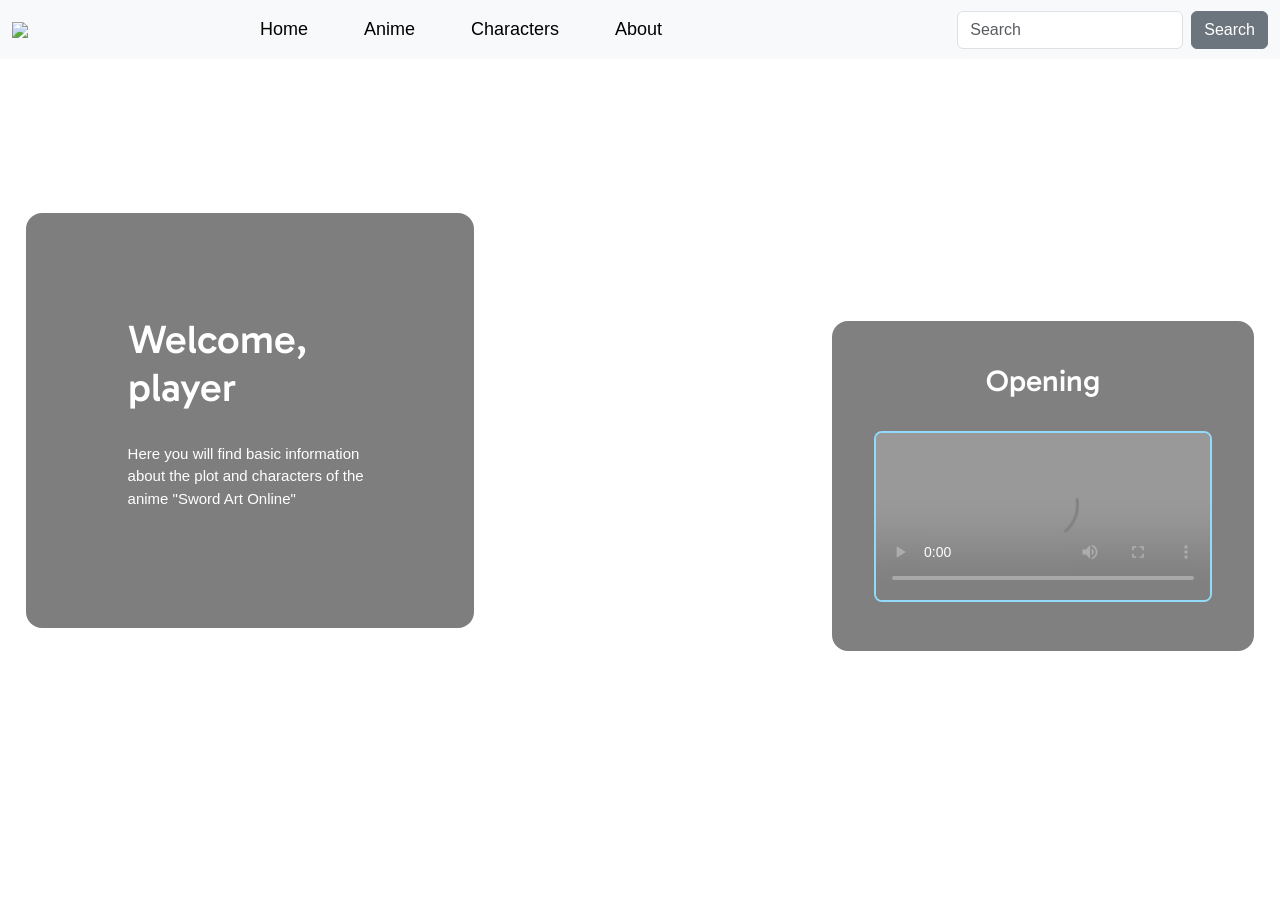
==== anime2.html @ b14372fd "first commit" ====
<!DOCTYPE html>
<html lang="en">
<head>
    <meta charset="UTF-8">
    <meta name="viewport" content="width=device-width, initial-scale=1.0">
    <link rel="stylesheet" href="./anime2.css">
    <link rel="stylesheet" href="./adaptation.css">
    <link href="https://cdn.jsdelivr.net/npm/bootstrap@5.3.2/dist/css/bootstrap.min.css" rel="stylesheet" integrity="sha384-T3c6CoIi6uLrA9TneNEoa7RxnatzjcDSCmG1MXxSR1GAsXEV/Dwwykc2MPK8M2HN" crossorigin="anonymous">
    <title>Document</title>
</head>
<body>
    <nav class="navbar navbar-expand-lg bg-light" data-bs-theme="light">
        <div class="container-fluid">
          <img src="https://upload.wikimedia.org/wikipedia/commons/thumb/c/ca/Sword_Art_Online_anime_logo.svg/1280px-Sword_Art_Online_anime_logo.svg.png" width="200px">
          <button class="navbar-toggler" type="button" data-bs-toggle="collapse" data-bs-target="#navbarColor03" aria-controls="navbarColor05" aria-expanded="false" aria-label="Toggle navigation">
            <span class="navbar-toggler-icon"></span>
          </button>
          <div class="collapse navbar-collapse" id="navbarColor03">
            <ul class="navbar-nav me-auto">
              <li class="nav-item">
                <a class="nav-link active" href="#">Home
                  <span class="visually-hidden">(current)</span>
                </a>
              </li>
              <li class="nav-item">
                <a class="nav-link" href="#">Anime</a>
              </li>
              <li class="nav-item">
                <a class="nav-link" href="#">Characters</a>
              </li>
              <li class="nav-item">
                <a class="nav-link" href="#">About</a>
              </li>
            </ul>
            <form class="d-flex">
              <input class="form-control me-sm-2" type="search" placeholder="Search">
              <button class="btn btn-secondary my-2 my-sm-0" type="submit">Search</button>
            </form>
          </div>
        </div>
      </nav>
   <section class="home">
        <div class="home-content">
            <h1>Welcome, player</h1><br>
            <p>Here you will find basic information about the plot and characters of the anime "Sword Art Online"</p>
         </div>
         <div class="home-content1">
            <h1>Opening</h1><br>
            <video class="video" src="./Sword Art Online - Opening 1 [4K 60FPS _ Creditless _ CC].mp4" controls width="100%"></video>
         </div>
   </section>


   
   <script src="https://cdn.jsdelivr.net/npm/bootstrap@5.3.2/dist/js/bootstrap.bundle.min.js" integrity="sha384-C6RzsynM9kWDrMNeT87bh95OGNyZPhcTNXj1NW7RuBCsyN/o0jlpcV8Qyq46cDfL" crossorigin="anonymous"></script>
</body>
</html>
---- anime2.css ----
@import url('https://fonts.cdnfonts.com/css/anime-ace');
@import url('https://fonts.googleapis.com/css2?family=Autour+One&family=Gabarito:wght@600&family=Mooli&display=swap');


* {
    margin: 0;
    padding: 0;
    box-sizing: border-box;
    font-family: 'Anime Ace', sans-serif;
}

body {

    min-height: 100vh;
    background: url(https://4kwallpapers.com/images/wallpapers/kirito-kirigaya-3840x2160-10432.png) no-repeat;
    background-size: cover;
    background-position: center;
}

.header {
    box-shadow: 2px 4px 8px rgb(0, 0, 0);
    position: fixed;
    top: 0;
    width: 100%;
    left: 0;
    padding: 20px 100px;
    background: white;
    display: flex;
    justify-content: space-between;
    align-items: center;
    z-index: 100;
   
}

.logo {
    font-size: 32px;
    color: rgb(0, 0, 0);
    text-decoration: none;
    font-weight: 700;    
}

.navbar a {
    color: black;
    position: relative;
    font-size: 18px;
    font-weight: 500;
    text-decoration: none;
    margin-left:40px ;
}

.navbar a::before {
    color: #26B3F3;
    box-shadow: 2px 4px 8px rgb(0, 0, 0);
    content: '' ;
    position: absolute;
    top: 100%;
    left: 0;
    width: 0;
    height: 2px;
    background: #90D7EC;
    transition: .3s;
}

.navbar:hover {
    color: #26B3F3;
}
.navbar a:hover::before {
    width: 100%;
}

.home{
    align-items: left;
    
}

.home-content{
    z-index: 100%;
    opacity: .5;
    background-color: black;
    border-radius:  16px;
    margin-left: 2%;
    height: 50%;
    width: 35%;
    border: 2px solid black;
    z-index: 0;
    color: white;
    padding: 100px;
    position: sticky;
    margin-top: 12%;
    text-align: left; 
}

.home-content h1{
    font-family:'Gabarito', cursive ;
    font-size: 60px;  
}

.home-content p{
    
    font-size: 20px;
    max-width: 100%;  
}


.home-content1{
    z-index: 100%;
    opacity: .5;
    background-color: black;
    border-radius:  16px;
    margin-left: 65%;
    height: 40%;
    width: 33%;
    border: 2px solid black;
    z-index: 0;
    color: white;
    padding: 40px;
    position: sticky;
    top: 0;
    text-align: center; 
}

.home-content1 h1{
    font-family:'Gabarito', cursive ;
    font-size: 30px;  
}

.home-content1 p{
    
    font-size: 20px;
    
}

.video{
    border-radius: 8px;
    border: 2px solid #26B3F3;
}
---- adaptation.css ----
/* Example media query for screens with a width of 768px or less */
@media (max-width: 768px) {

    body {

        min-height: 100vh;
        background: url(https://4kwallpapers.com/images/wallpapers/kirito-kirigaya-3840x2160-10432.png) no-repeat;
        background-size: cover;
        background-position: center;
    }

    .home{
        
        z-index: 0;
        align-items: left;
       
    }
    
    .home-content{
        z-index: 100%;
        opacity: .5;
        background-color: black;
        border-radius:  16px;
        margin-left: 1%;
        height: 30%;
        width: 98%;
        border: 2px solid black;
        z-index: 0;
        color: white;
        padding: 50px;
        position: sticky;
        margin-top: 5%;
        text-align: left; 
    }
    
    .home-content h1{
        font-family:'Gabarito', cursive ;
        font-size: 40px;  
    }
    
    .home-content p{
        font-size: 12px;
        max-width: 80%;  
    }

    .home1{
        
        align-items: left;
       
    }
    
    .home-content1{
        z-index: 100%;
    opacity: .5;
    background-color: black;
    border-radius:  16px;
    margin-left: 1%;
    height: 50%;
    width: 98%;
    border: 2px solid black;
    z-index: 0;
    color: white;
    padding: 40px;
    position: sticky;
    margin-top: 2%;
    text-align: center; 
    }
    
    .home-content1 h1{
        font-family:'Gabarito', cursive ;
        font-size: 40px;  
    }
    
    .video{
        width: 100%;
    }
}

/* Example media query for screens with a width of 1200px or less */
@media (max-width: 1200px) {

    body {

        min-height: 100vh;
        background: url(https://4kwallpapers.com/images/wallpapers/kirito-kirigaya-3840x2160-10432.png) no-repeat;
        background-size: cover;
        background-position: center;
    }
    .home{
        
        z-index: 0;
        align-items: left;
       
    }
    
    .home-content{
        z-index: 100%;
        opacity: .5;
        background-color: black;
        border-radius:  16px;
        margin-left: 1%;
        height: 30%;
        width: 98%;
        border: 2px solid black;
        z-index: 0;
        color: white;
        padding: 50px;
        position: sticky;
        margin-top: 5%;
        text-align: left; 
    }
    
    .home-content h1{
        font-family:'Gabarito', cursive ;
        font-size: 40px;  
    }
    
    .home-content p{
        font-size: 12px;
        max-width: 80%;  
    }

    .home1{
        
        align-items: left;
       
    }
    
    .home-content1{
        z-index: 100%;
    opacity: .5;
    background-color: black;
    border-radius:  16px;
    margin-left: 1%;
    height: 50%;
    width: 98%;
    border: 2px solid black;
    z-index: 0;
    color: white;
    padding: 40px;
    position: sticky;
    margin-top: 2%;
    text-align: center; 
    }
    
    .home-content1 h1{
        font-family:'Gabarito', cursive ;
        font-size: 40px;  
    }
    
    .video{
        width: 100%;
    }
}
    
    @media (min-width: 1200px) {

        body {

            min-height: 100vh;
            background: url(https://4kwallpapers.com/images/wallpapers/kirito-kirigaya-3840x2160-10432.png) no-repeat;
            background-size: cover;
            background-position: center;
        }
        .home{
            align-items: left;
            
        }
        
        .home-content{
            z-index: 100%;
            opacity: .5;
            background-color: black;
            border-radius:  16px;
            margin-left: 2%;
            height: 50%;
            width: 35%;
            border: 2px solid black;
            z-index: 0;
            color: white;
            padding: 100px;
            position: sticky;
            margin-top: 12%;
            text-align: left; 
        }
        
        .home-content h1{
            font-family:'Gabarito', cursive ;
            font-size: 40px;  
        }
        
        .home-content p{
            
            font-size: 15px;
            max-width: 100%;  
        }
        
        .home-content1{
            z-index: 100%;
            opacity: .5;
            background-color: black;
            border-radius:  16px;
            margin-left: 65%;
            height: 40%;
            width: 33%;
            border: 2px solid black;
            z-index: 0;
            color: white;
            padding: 40px;
            position: sticky;
            margin-top: -24%;
            text-align: center; 
        }
        
        .home-content1 h1{
            font-family:'Gabarito', cursive ;
            font-size: 30px;  
        }
        
        .home-content1 p{
            
            font-size: 20px;
            
        }
        
        .video{
            border-radius: 8px;
            border: 2px solid #26B3F3;
        }
    }

@media (min-width: 1800px) {

    body {

        min-height: 100vh;
        background: url(https://4kwallpapers.com/images/wallpapers/kirito-kirigaya-3840x2160-10432.png) no-repeat;
        background-size: cover;
        background-position: center;
    }
    .home{
        align-items: left;
        
    }
    
    .home-content{
        z-index: 100%;
        opacity: .5;
        background-color: black;
        border-radius:  16px;
        margin-left: 2%;
        height: 50%;
        width: 35%;
        border: 2px solid black;
        z-index: 0;
        color: white;
        padding: 100px;
        position: sticky;
        margin-top: 12%;
        text-align: left; 
    }
    
    .home-content h1{
        font-family:'Gabarito', cursive ;
        font-size: 60px;  
    }
    
    .home-content p{
        
        font-size: 20px;
        max-width: 100%;  
    }
    
    .home-content1{
        z-index: 100%;
        opacity: .5;
        background-color: black;
        border-radius:  16px;
        margin-left: 65%;
        height: 40%;
        width: 33%;
        border: 2px solid black;
        z-index: 0;
        color: white;
        padding: 40px;
        position: sticky;
        margin-top: -23%;
        text-align: center; 
    }
    
    .home-content1 h1{
        font-family: 'Anime Ace', sans-serif;
        font-size: 30px;  
    }
    
    .home-content1 p{
        
        font-size: 20px;
        
    }
    
    .video{
        border-radius: 8px;
        border: 2px solid #90D7EC;
    }
}
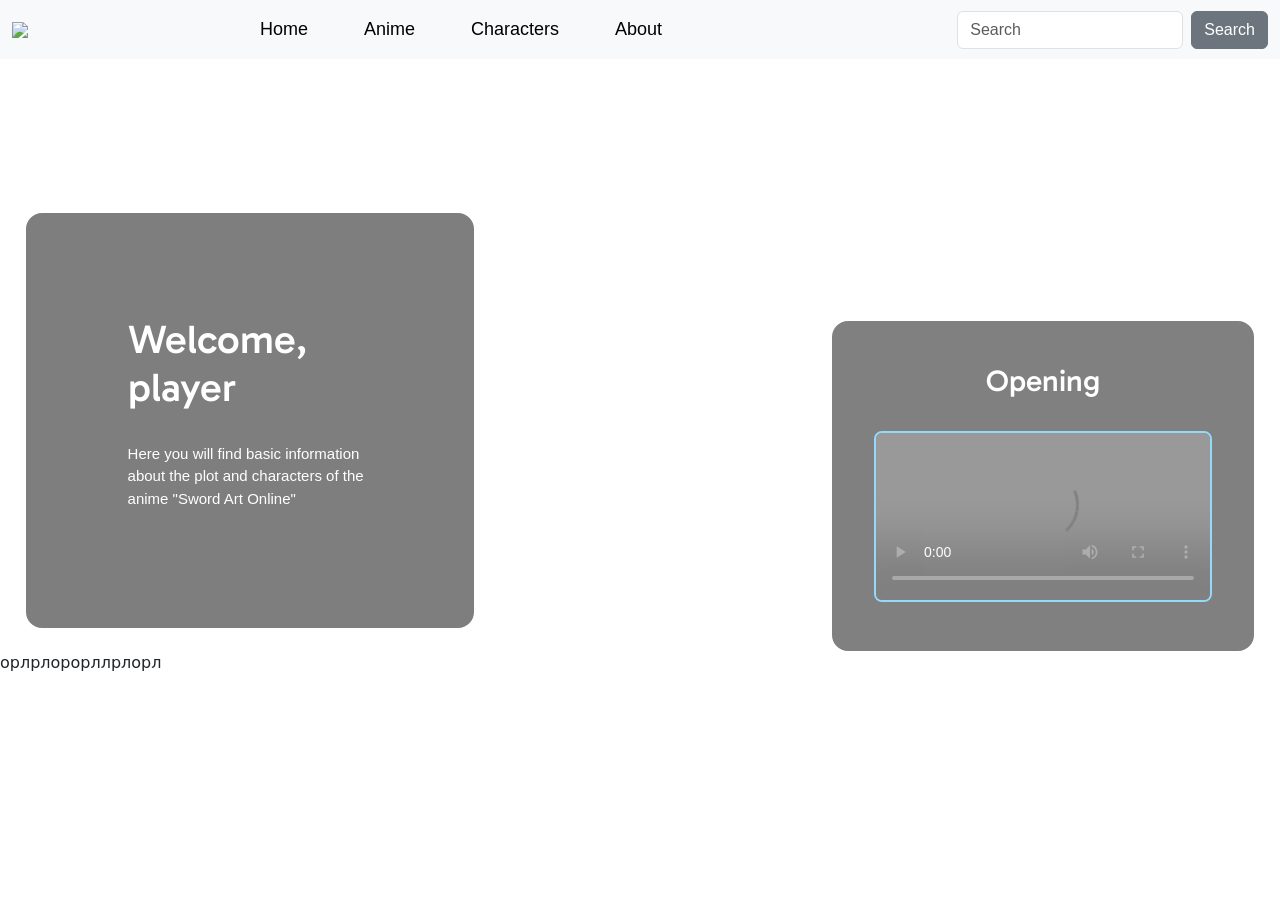
==== commit 6027cbb3: "SAO" ====
--- a/anime2.html
+++ b/anime2.html
@@ -50,7 +50,7 @@
          </div>
    </section>
 
-
+орлрлорорллрлорл
    
    <script src="https://cdn.jsdelivr.net/npm/bootstrap@5.3.2/dist/js/bootstrap.bundle.min.js" integrity="sha384-C6RzsynM9kWDrMNeT87bh95OGNyZPhcTNXj1NW7RuBCsyN/o0jlpcV8Qyq46cDfL" crossorigin="anonymous"></script>
 </body>
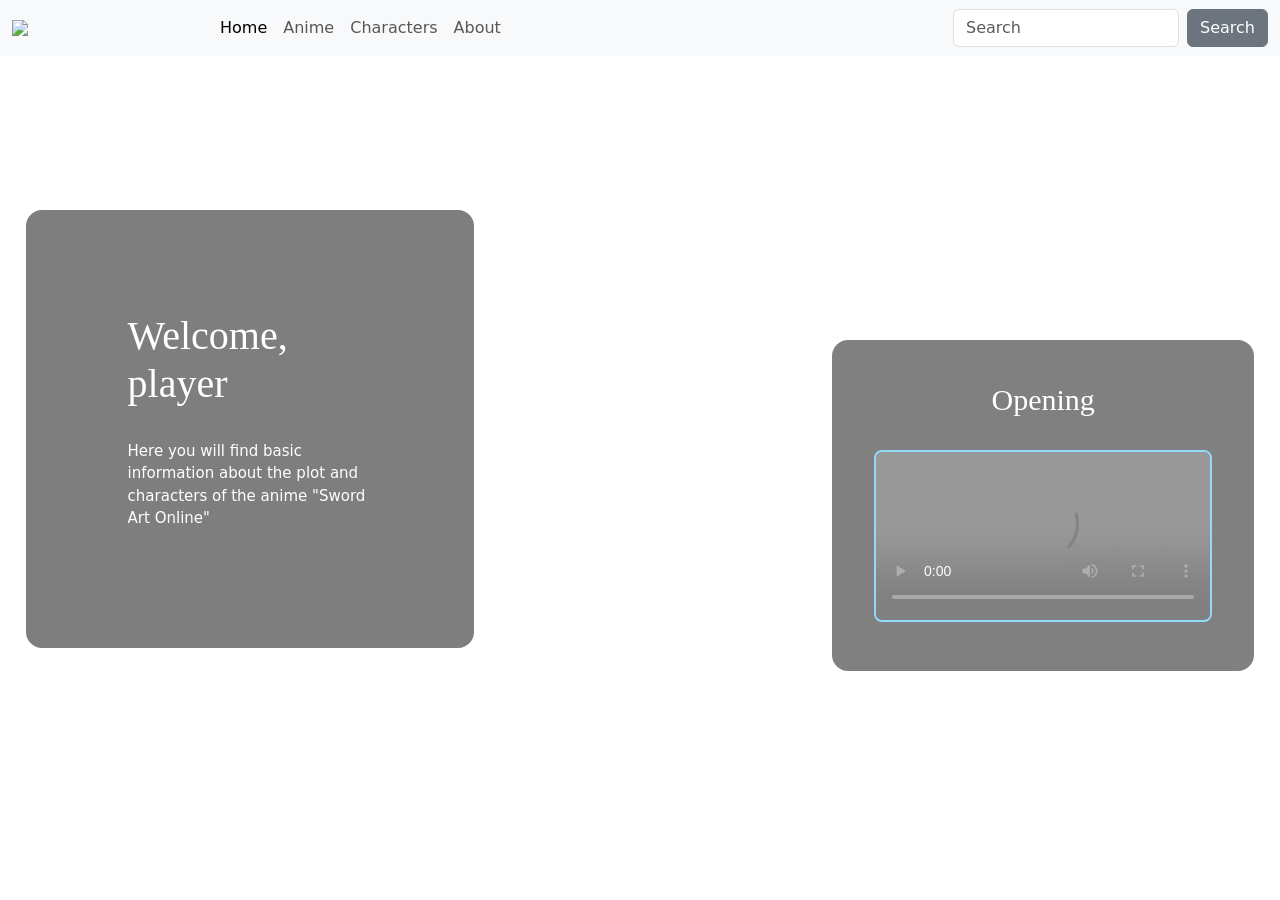
==== commit 76435c3e: "sao4" ====
--- a/anime2.html
+++ b/anime2.html
@@ -3,7 +3,6 @@
 <head>
     <meta charset="UTF-8">
     <meta name="viewport" content="width=device-width, initial-scale=1.0">
-    <link rel="stylesheet" href="./anime2.css">
     <link rel="stylesheet" href="./adaptation.css">
     <link href="https://cdn.jsdelivr.net/npm/bootstrap@5.3.2/dist/css/bootstrap.min.css" rel="stylesheet" integrity="sha384-T3c6CoIi6uLrA9TneNEoa7RxnatzjcDSCmG1MXxSR1GAsXEV/Dwwykc2MPK8M2HN" crossorigin="anonymous">
     <title>Document</title>
@@ -50,7 +49,6 @@
          </div>
    </section>
 
-орлрлорорллрлорл
    
    <script src="https://cdn.jsdelivr.net/npm/bootstrap@5.3.2/dist/js/bootstrap.bundle.min.js" integrity="sha384-C6RzsynM9kWDrMNeT87bh95OGNyZPhcTNXj1NW7RuBCsyN/o0jlpcV8Qyq46cDfL" crossorigin="anonymous"></script>
 </body>
